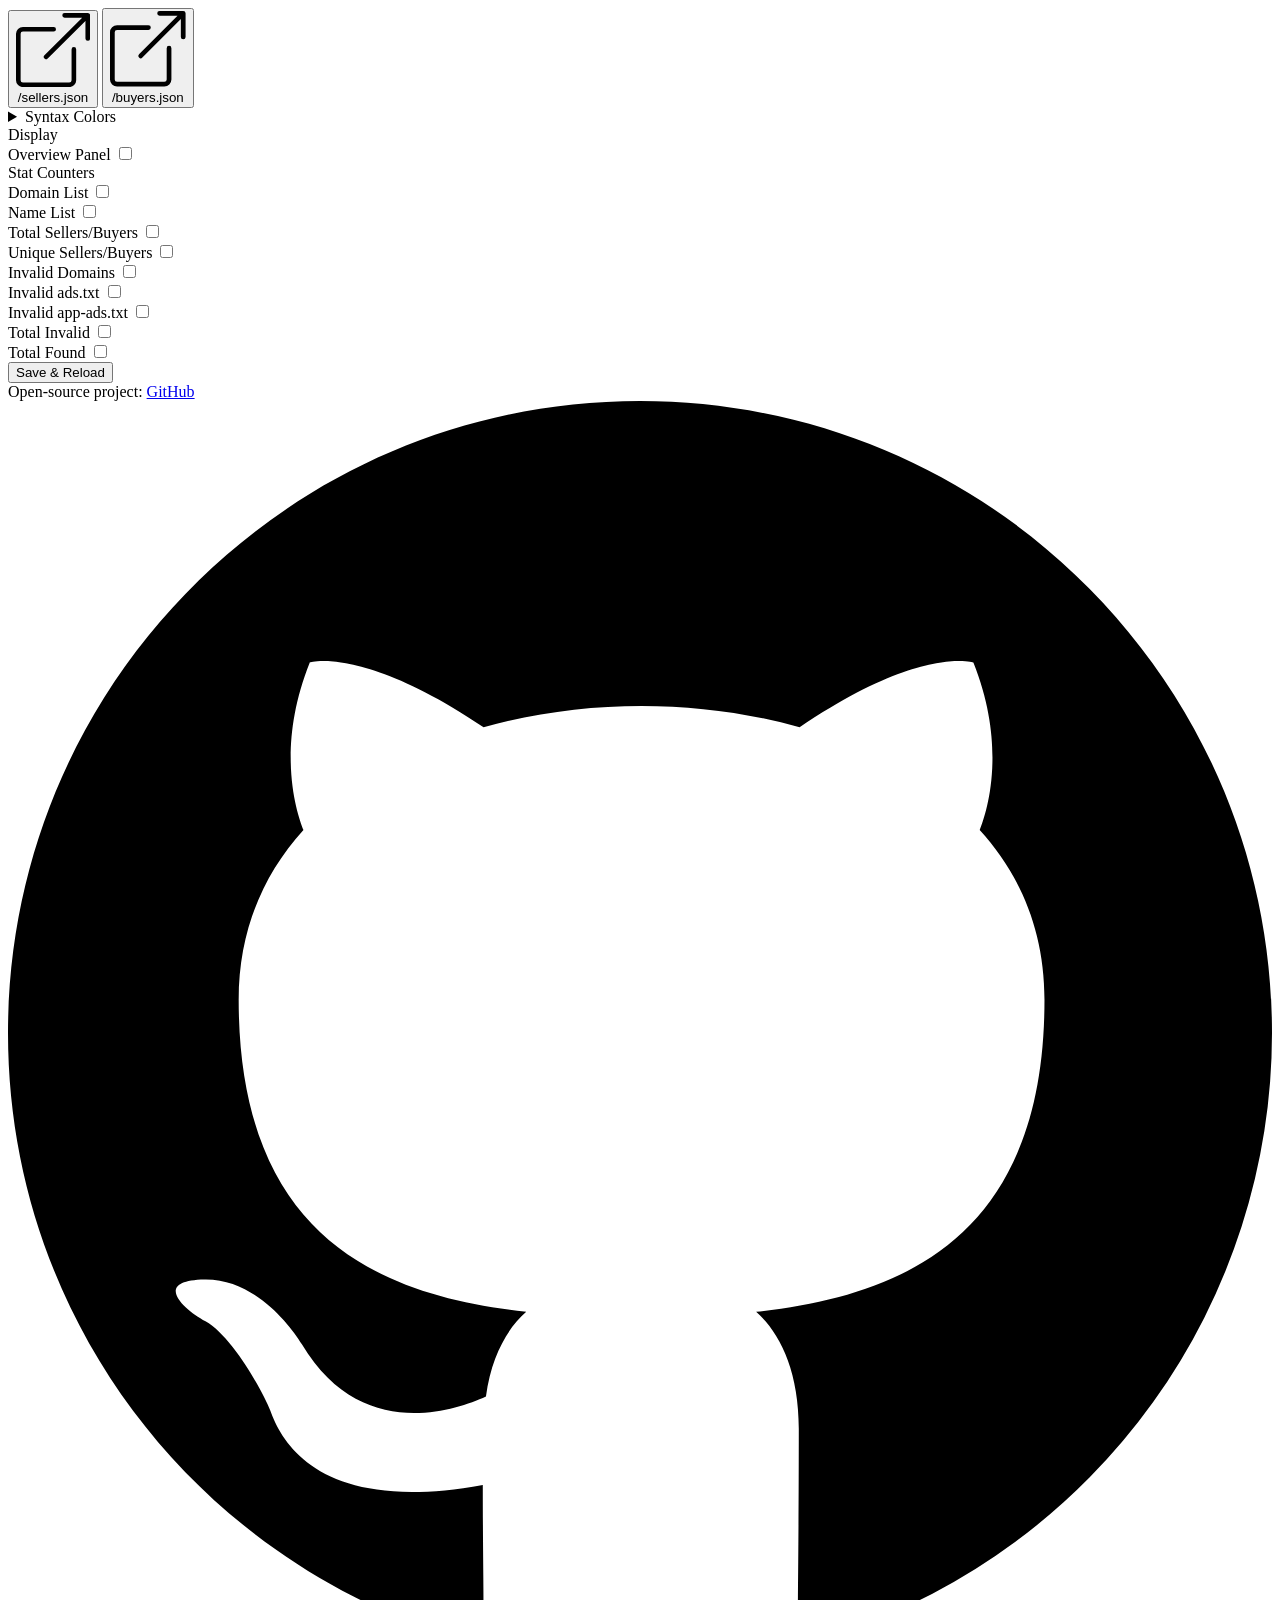
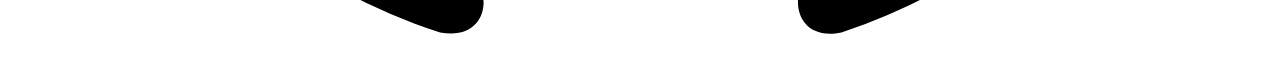
==== popup.html @ a91f6e3e "Update to version 1.3.4" ====
<!DOCTYPE html>
<html>
<head>
    <link rel="stylesheet" href="popup.css">
</head>
<body>

  <div class="content">

    <div class="open-btns-row">
      <button class="sellers-btn" id="openSellersBtn">
        <svg viewBox="0 0 16 16" xmlns="http://www.w3.org/2000/svg">
          <path d="M8.636 3.5a.5.5 0 0 0-.5-.5H1.5A1.5 1.5 0 0 0 0 4.5v10A1.5 1.5 0 0 0 1.5 16h10a1.5 1.5 0 0 0 1.5-1.5V7.864a.5.5 0 0 0-1 0V14.5a.5.5 0 0 1-.5.5h-10a.5.5 0 0 1-.5-.5v-10a.5.5 0 0 1 .5-.5h6.636a.5.5 0 0 0 .5-.5z"/>
          <path d="M16 .5a.5.5 0 0 0-.5-.5h-5a.5.5 0 0 0 0 1h3.793L6.146 9.146a.5.5 0 1 0 .708.708L15 1.707V5.5a.5.5 0 0 0 1 0v-5z"/>
        </svg>
        /sellers.json
      </button>
      <button class="sellers-btn" id="openBuyersBtn">
        <svg viewBox="0 0 16 16" xmlns="http://www.w3.org/2000/svg">
          <path d="M8.636 3.5a.5.5 0 0 0-.5-.5H1.5A1.5 1.5 0 0 0 0 4.5v10A1.5 1.5 0 0 0 1.5 16h10a1.5 1.5 0 0 0 1.5-1.5V7.864a.5.5 0 0 0-1 0V14.5a.5.5 0 0 1-.5.5h-10a.5.5 0 0 1-.5-.5v-10a.5.5 0 0 1 .5-.5h6.636a.5.5 0 0 0 .5-.5z"/>
          <path d="M16 .5a.5.5 0 0 0-.5-.5h-5a.5.5 0 0 0 0 1h3.793L6.146 9.146a.5.5 0 1 0 .708.708L15 1.707V5.5a.5.5 0 0 0 1 0v-5z"/>
        </svg>
        /buyers.json
      </button>
    </div>

    <div class="card card-collapsible">
      <details class="syntax-details">
        <summary class="card-label syntax-summary">Syntax Colors</summary>
        <div class="syntax-content">
          <div class="syntax-content-inner">
            <div class="color-grid">
              <label class="color-item">
                <div class="color-swatch"><input type="color" id="keyColor"></div>
                <span class="color-name">Keys</span>
              </label>
              <label class="color-item">
                <div class="color-swatch"><input type="color" id="strColor"></div>
                <span class="color-name">Strings</span>
              </label>
              <label class="color-item">
                <div class="color-swatch"><input type="color" id="numColor"></div>
                <span class="color-name">Numbers</span>
              </label>
              <label class="color-item">
                <div class="color-swatch"><input type="color" id="boolColor"></div>
                <span class="color-name">Booleans</span>
              </label>
            </div>
          </div>
        </div>
      </details>
    </div>

    <div class="card">
      <div class="card-label">Display</div>
      <div class="toggle-list">
        <div class="toggle-row">
          <label class="toggle-label" for="showPanel">Overview Panel</label>
          <label class="switch"><input type="checkbox" id="showPanel"><span class="switch-track"></span></label>
        </div>
      </div>

      <div class="card-divider"></div>
      <div class="mini-label">Stat Counters</div>

      <div class="toggle-list">
        <div class="toggle-row">
          <label class="toggle-label" for="showDomainList">Domain List</label>
          <label class="switch"><input type="checkbox" id="showDomainList"><span class="switch-track"></span></label>
        </div>
        <div class="toggle-row">
          <label class="toggle-label" for="showNameList">Name List</label>
          <label class="switch"><input type="checkbox" id="showNameList"><span class="switch-track"></span></label>
        </div>
        <div class="toggle-row">
          <label class="toggle-label" for="showTotalSellers">Total Sellers/Buyers</label>
          <label class="switch"><input type="checkbox" id="showTotalSellers"><span class="switch-track"></span></label>
        </div>
        <div class="toggle-row">
          <label class="toggle-label" for="showUniqueSellers">Unique Sellers/Buyers</label>
          <label class="switch"><input type="checkbox" id="showUniqueSellers"><span class="switch-track"></span></label>
        </div>
        <div class="toggle-row">
          <label class="toggle-label" for="showInvalidDomains">Invalid Domains</label>
          <label class="switch"><input type="checkbox" id="showInvalidDomains"><span class="switch-track"></span></label>
        </div>
        <div class="toggle-row">
          <label class="toggle-label" for="showInvalidAds">Invalid ads.txt</label>
          <label class="switch"><input type="checkbox" id="showInvalidAds"><span class="switch-track"></span></label>
        </div>
        <div class="toggle-row">
          <label class="toggle-label" for="showInvalidAppAds">Invalid app-ads.txt</label>
          <label class="switch"><input type="checkbox" id="showInvalidAppAds"><span class="switch-track"></span></label>
        </div>
        <div class="toggle-row">
          <label class="toggle-label" for="showTotalInvalid">Total Invalid</label>
          <label class="switch"><input type="checkbox" id="showTotalInvalid"><span class="switch-track"></span></label>
        </div>
        <div class="toggle-row">
          <label class="toggle-label" for="showTotalFound">Total Found</label>
          <label class="switch"><input type="checkbox" id="showTotalFound"><span class="switch-track"></span></label>
        </div>
      </div>
    </div>

    <button class="save-btn" id="saveBtn">Save & Reload</button>
  </div>

  <div class="footer">
    <span class="footer-text">Open-source project:</span>
    <a class="footer-link" href="https://github.com/Chrome-Extensions-labs/Sellers.json-Inspector" target="_blank" rel="noopener noreferrer">
      GitHub
      <svg viewBox="0 0 16 16" xmlns="http://www.w3.org/2000/svg">
        <path d="M8 0C3.58 0 0 3.58 0 8c0 3.54 2.29 6.53 5.47 7.59.4.07.55-.17.55-.38 0-.19-.01-.82-.01-1.49-2.01.37-2.53-.49-2.69-.94-.09-.23-.48-.94-.82-1.13-.28-.15-.68-.52-.01-.53.63-.01 1.08.58 1.23.82.72 1.21 1.87.87 2.33.66.07-.52.28-.87.51-1.07-1.78-.2-3.64-.89-3.64-3.95 0-.87.31-1.59.82-2.15-.08-.2-.36-1.02.08-2.12 0 0 .67-.21 2.2.82.64-.18 1.32-.27 2-.27.68 0 1.36.09 2 .27 1.53-1.04 2.2-.82 2.2-.82.44 1.1.16 1.92.08 2.12.51.56.82 1.27.82 2.15 0 3.07-1.87 3.75-3.65 3.95.29.25.54.73.54 1.48 0 1.07-.01 1.93-.01 2.2 0 .21.15.46.55.38A8.013 8.013 0 0016 8c0-4.42-3.58-8-8-8z"/>
      </svg>
    </a>
  </div>

  <script src="shared-config.js"></script>
  <script src="popup.js"></script>
</body>
</html>
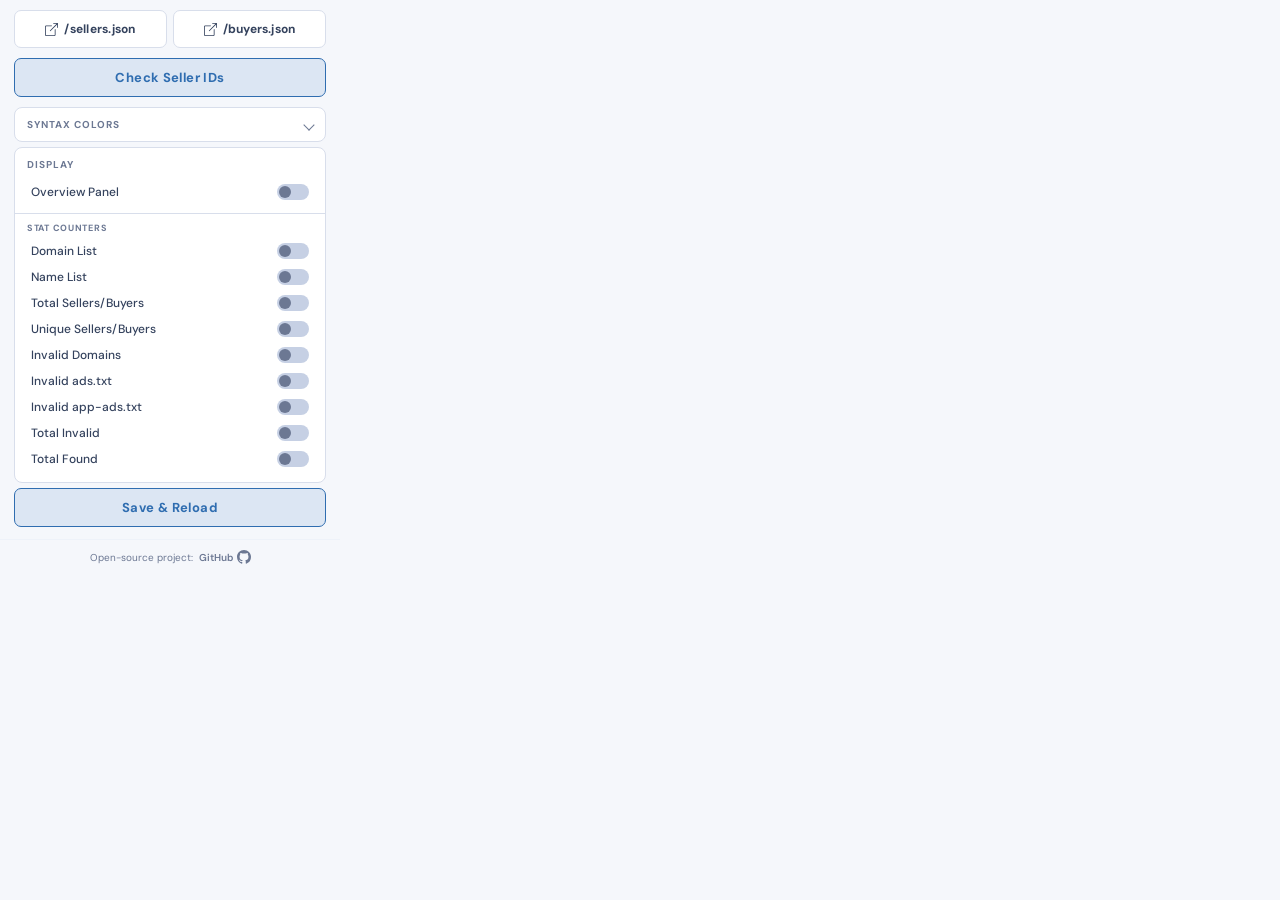
==== commit ec65e72b: "Update to version 1.4.0 [feat]" ====
--- a/popup.html
+++ b/popup.html
@@ -1,6 +1,7 @@
 <!DOCTYPE html>
-<html>
+<html lang="en">
 <head>
+    <meta charset="utf-8">
     <link rel="stylesheet" href="popup.css">
 </head>
 <body>
@@ -23,6 +24,8 @@
         /buyers.json
       </button>
     </div>
+
+    <button class="save-btn checker-open-btn" id="openCheckerBtn">Check Seller IDs</button>
 
     <div class="card card-collapsible">
       <details class="syntax-details">
@@ -120,4 +123,4 @@
   <script src="shared-config.js"></script>
   <script src="popup.js"></script>
 </body>
-</html>+</html>
--- a/popup.css
+++ b/popup.css
@@ -0,0 +1,105 @@
+@import url('https://fonts.googleapis.com/css2?family=DM+Sans:wght@400;500;600;700&display=swap');
+
+:root {
+  --bg: #f5f7fb;
+  --surface: #ffffff;
+  --surface2: #eef2f9;
+  --border: #d8deeb;
+  --border2: #c6d0e4;
+  --text: #172033;
+  --text2: #34425d;
+  --muted: #6c7893;
+  --accent: #2f6db0;
+  --accent-glow: rgba(47, 109, 176, 0.12);
+}
+
+@media (prefers-color-scheme: dark) {
+  :root {
+    --bg: #0c0e13;
+    --surface: #13161e;
+    --surface2: #1a1e2a;
+    --border: #2a3045;
+    --border2: #323a55;
+    --text: #f0f4ff;
+    --text2: #c8d0e8;
+    --muted: #5a6480;
+    --accent: #5a9fd4;
+    --accent-glow: rgba(51,102,153,0.18);
+  }
+}
+
+* { box-sizing: border-box; margin: 0; padding: 0; }
+html, body { overflow-x: hidden; }
+
+body {
+  font-family: 'DM Sans', sans-serif;
+  width: 340px;
+  max-height: 600px;
+  overflow-y: auto;
+  background: var(--bg);
+  color: var(--text);
+  padding: 0;
+}
+
+.header {
+  padding: 14px 18px 10px;
+  background: var(--surface2);
+  border-bottom: 1px solid var(--border);
+}
+
+.header-title { font-size: 13px; font-weight: 700; letter-spacing: 0.12em; text-transform: uppercase; color: var(--accent); }
+.header-sub { font-size: 11px; color: var(--muted); margin-top: 2px; font-weight: 500; }
+.content { padding: 10px 14px 12px; }
+.card { background: var(--surface); border: 1px solid var(--border); border-radius: 8px; padding: 10px 12px; margin-bottom: 5px; }
+.card-label { font-size: 10px; font-weight: 700; letter-spacing: 0.1em; text-transform: uppercase; color: var(--muted); margin-bottom: 8px; }
+.card-collapsible { padding: 0; }
+.syntax-details { width: 100%; }
+.syntax-summary { margin-bottom: 0; list-style: none; cursor: pointer; display: flex; align-items: center; justify-content: space-between; padding: 10px 12px; }
+.syntax-summary::-webkit-details-marker { display: none; }
+.syntax-summary::after { content: ''; width: 7px; height: 7px; border-right: 1.5px solid var(--muted); border-bottom: 1.5px solid var(--muted); transform: rotate(45deg); transition: transform 0.2s ease; margin-left: 8px; }
+.syntax-details[open] .syntax-summary::after { transform: rotate(225deg) translate(-1px, -1px); }
+.syntax-content { display: grid; grid-template-rows: 0fr; transition: grid-template-rows 0.2s ease; }
+.syntax-content-inner { overflow: hidden; padding: 0 12px; }
+.syntax-details[open] .syntax-content { grid-template-rows: 1fr; }
+.syntax-details[open] .syntax-content-inner { padding-bottom: 10px; }
+
+.color-grid { display: grid; grid-template-columns: 1fr 1fr; gap: 6px; }
+.color-item { display: flex; align-items: center; gap: 8px; padding: 5px 8px; background: var(--surface2); border: 1px solid var(--border2); border-radius: 6px; transition: border-color 0.15s; }
+.color-item:hover { border-color: var(--accent); }
+.color-swatch { position: relative; width: 20px; height: 20px; border-radius: 4px; overflow: hidden; flex-shrink: 0; border: 1px solid var(--border2); }
+.color-swatch input[type="color"] { position: absolute; top: -4px; left: -4px; width: 30px; height: 30px; border: none; padding: 0; cursor: pointer; background: none; }
+.color-swatch input[type="color"]::-webkit-color-swatch-wrapper { padding: 0; }
+.color-swatch input[type="color"]::-webkit-color-swatch { border: none; border-radius: 0; }
+.color-name { font-size: 11px; font-weight: 600; color: var(--text2); }
+
+.toggle-list { display: flex; flex-direction: column; gap: 0; }
+.toggle-row { display: flex; justify-content: space-between; align-items: center; padding: 5px 4px; border-radius: 4px; transition: background 0.12s; }
+.toggle-row:hover { background: var(--surface2); }
+.toggle-label { font-size: 12px; font-weight: 500; color: var(--text2); user-select: none; cursor: pointer; }
+
+.switch { position: relative; width: 32px; height: 16px; flex-shrink: 0; }
+.switch input { opacity: 0; width: 0; height: 0; }
+.switch-track { position: absolute; top: 0; left: 0; right: 0; bottom: 0; background: var(--border2); border-radius: 8px; cursor: pointer; transition: background 0.2s; }
+.switch-track::after { content: ''; position: absolute; top: 2px; left: 2px; width: 12px; height: 12px; background: var(--muted); border-radius: 50%; transition: transform 0.2s, background 0.2s; }
+.switch input:checked + .switch-track { background: var(--accent-glow); }
+.switch input:checked + .switch-track::after { transform: translateX(16px); background: var(--accent); }
+
+.card-divider { height: 1px; background: var(--border); margin: 8px -12px; }
+.mini-label { font-size: 9px; font-weight: 700; letter-spacing: 0.08em; text-transform: uppercase; color: var(--muted); margin-bottom: 4px; margin-top: 2px; }
+
+.open-btns-row { display: flex; gap: 6px; margin-bottom: 10px; }
+.sellers-btn { flex: 1; display: flex; align-items: center; justify-content: center; gap: 6px; padding: 10px 10px; font-family: 'DM Sans', sans-serif; font-size: 12px; font-weight: 700; letter-spacing: 0.02em; color: var(--text2); background: var(--surface); border: 1px solid var(--border); border-radius: 7px; cursor: pointer; transition: all 0.15s; }
+.sellers-btn:hover { background: var(--accent-glow); border-color: var(--accent); color: var(--accent); }
+.sellers-btn:active { transform: scale(0.98); }
+.sellers-btn svg { width: 13px; height: 13px; fill: currentColor; flex-shrink: 0; }
+
+.save-btn { width: 100%; padding: 10px 16px; font-family: 'DM Sans', sans-serif; font-size: 13px; font-weight: 700; letter-spacing: 0.03em; color: var(--accent); background: var(--accent-glow); border: 1px solid var(--accent); border-radius: 7px; cursor: pointer; transition: all 0.15s; }
+.save-btn:hover { background: var(--accent-glow); border-color: var(--accent); color: var(--accent); filter: brightness(1.2); }
+.save-btn:active { transform: scale(0.98); }
+.checker-open-btn { margin-bottom: 10px; }
+
+.footer { padding: 10px 16px 12px; border-top: 1px solid var(--surface2); display: flex; align-items: center; justify-content: center; gap: 6px; }
+.footer-text { font-size: 10px; color: var(--muted); }
+.footer-link { display: inline-flex; align-items: center; gap: 4px; font-size: 10px; font-weight: 600; color: var(--muted); text-decoration: none; transition: color 0.15s; }
+.footer-link:hover { color: var(--accent); }
+.footer-link svg { width: 14px; height: 14px; fill: currentColor; flex-shrink: 0; }
